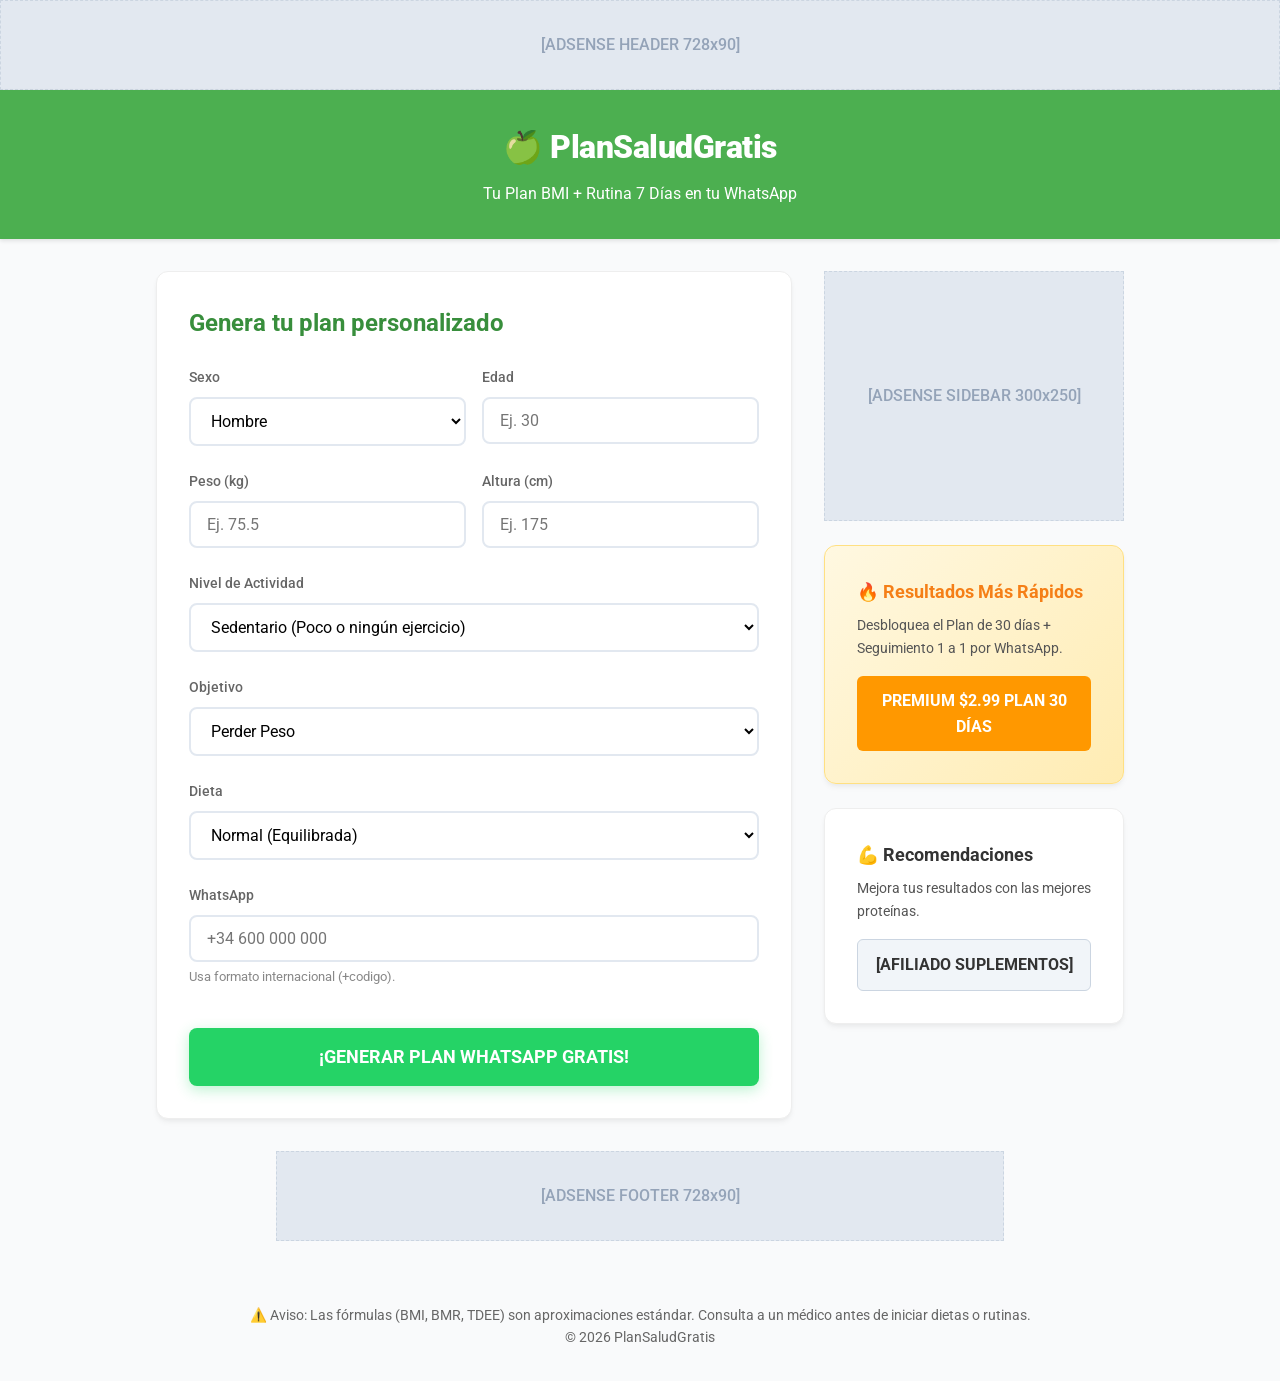
==== plan-salud-gratis/index.html @ 27670d2f "feat: Add premium upsell and product recommendation Introduces a premium upsell section within the a" ====
<!DOCTYPE html>
<html lang="es">
<head>
    <meta charset="UTF-8">
    <meta name="viewport" content="width=device-width, initial-scale=1.0">
    <title>Plan Salud Gratis WhatsApp | BMI + Rutina 7 Días</title>
    <meta name="description" content="Calcula tu BMI, calorías y obtén una rutina fitness gratis directamente a tu WhatsApp.">
    <link href="https://fonts.googleapis.com/css2?family=Roboto:wght@400;500;700;900&display=swap" rel="stylesheet">
    <link rel="stylesheet" href="css/style.css">
    <link rel="icon" href="data:image/svg+xml,<svg xmlns=%22http://www.w3.org/2000/svg%22 viewBox=%220 0 100 100%22><text y=%22.9em%22 font-size=%2290%22>🍏</text></svg>">
</head>
<body>
    <!-- HEADER AD -->
    <div class="ad-container header-ad">
        <div class="adsense-placeholder">[ADSENSE HEADER 728x90]</div>
    </div>

    <header>
        <div class="header-content">
            <h1>🍏 PlanSaludGratis</h1>
            <p>Tu Plan BMI + Rutina 7 Días en tu WhatsApp</p>
        </div>
    </header>

    <main class="container">
        <div class="main-grid">
            <div class="form-card card">
                <h2>Genera tu plan personalizado</h2>
                <form id="healthForm">
                    <div class="form-row">
                        <div class="form-group">
                            <label for="sexo">Sexo</label>
                            <select id="sexo" required>
                                <option value="H">Hombre</option>
                                <option value="M">Mujer</option>
                            </select>
                        </div>
                        <div class="form-group">
                            <label for="edad">Edad</label>
                            <input type="number" id="edad" min="18" max="80" placeholder="Ej. 30" required>
                        </div>
                    </div>
                    <div class="form-row">
                        <div class="form-group">
                            <label for="peso">Peso (kg)</label>
                            <input type="number" id="peso" min="30" max="200" step="0.1" placeholder="Ej. 75.5" required>
                        </div>
                        <div class="form-group">
                            <label for="altura">Altura (cm)</label>
                            <input type="number" id="altura" min="100" max="250" placeholder="Ej. 175" required>
                        </div>
                    </div>
                    
                    <div class="form-group">
                        <label for="actividad">Nivel de Actividad</label>
                        <select id="actividad" required>
                            <option value="1.2">Sedentario (Poco o ningún ejercicio)</option>
                            <option value="1.375">Ligero (1-3 días/sem)</option>
                            <option value="1.55">Moderado (3-5 días/sem)</option>
                            <option value="1.725">Activo (6-7 días/sem)</option>
                            <option value="1.9">Muy Activo (Doble turno)</option>
                        </select>
                    </div>

                    <div class="form-group">
                        <label for="objetivo">Objetivo</label>
                        <select id="objetivo" required>
                            <option value="-500">Perder Peso</option>
                            <option value="0">Mantener Peso</option>
                            <option value="300">Ganar Músculo</option>
                        </select>
                    </div>

                    <div class="form-group">
                        <label for="dieta">Dieta</label>
                        <select id="dieta" required>
                            <option value="Normal">Normal (Equilibrada)</option>
                            <option value="Vegetariana">Vegetariana</option>
                            <option value="Baja Carb">Baja Carb</option>
                        </select>
                    </div>

                    <div class="form-group phone-group">
                        <label for="telefono">WhatsApp</label>
                        <input type="tel" id="telefono" placeholder="+34 600 000 000" required>
                        <small>Usa formato internacional (+codigo).</small>
                    </div>

                    <button type="submit" class="btn-primary">¡GENERAR PLAN WHATSAPP GRATIS!</button>
                </form>
            </div>

            <div class="sidebar">
                <!-- SIDEBAR AD -->
                <div class="ad-container sidebar-ad mb-20">
                    <div class="adsense-placeholder">[ADSENSE SIDEBAR 300x250]</div>
                </div>

                <div class="card premium-card">
                    <h3>🔥 Resultados Más Rápidos</h3>
                    <p>Desbloquea el Plan de 30 días + Seguimiento 1 a 1 por WhatsApp.</p>
                    <a href="#premium" class="btn-premium">PREMIUM $2.99 PLAN 30 DÍAS</a>
                </div>

                <div class="card affiliate-card">
                    <h3>💪 Recomendaciones</h3>
                    <p>Mejora tus resultados con las mejores proteínas.</p>
                    <a href="#afiliado" class="btn-affiliate">[AFILIADO SUPLEMENTOS]</a>
                </div>
            </div>
        </div>
    </main>

    <!-- Modal Resultados -->
    <div id="resultModal" class="modal">
        <div class="modal-content card">
            <span class="close">&times;</span>
            <h2>¡Tu Plan está listo!</h2>
            <div id="planPreview" class="plan-preview"></div>
            
            <a id="waLink" href="#" target="_blank" class="btn-whatsapp">
                📱 ABRIR EN WHATSAPP
            </a>
            
            <div class="premium-upsell">
                <p>✅ Plan 7 días preparado</p>
                <p>🔥 ¿Quieres 30 días + seguimiento?</p>
                <a href="#checkout" class="btn-premium-sm">¡Sí, premium! $2.99</a>
            </div>
        </div>
    </div>

    <!-- FOOTER AD -->
    <div class="ad-container footer-ad">
        <div class="adsense-placeholder">[ADSENSE FOOTER 728x90]</div>
    </div>

    <footer>
        <p>⚠️ Aviso: Las fórmulas (BMI, BMR, TDEE) son aproximaciones estándar. Consulta a un médico antes de iniciar dietas o rutinas.</p>
        <p>&copy; 2026 PlanSaludGratis</p>
    </footer>

    <script src="js/script.js"></script>
</body>
</html>
---- plan-salud-gratis/css/style.css ----
:root {
    --primary: #4CAF50;
    --primary-dark: #388E3C;
    --primary-light: #E8F5E8;
    --wa-green: #25D366;
    --wa-hover: #1EBE5D;
    --text: #333;
    --text-light: #666;
    --bg: #f9fafb;
    --card-bg: #fff;
    --danger: #f44336;
    --premium: #FF9800;
}

* {
    margin: 0;
    padding: 0;
    box-sizing: border-box;
    font-family: 'Roboto', sans-serif;
}

body {
    background-color: var(--bg);
    color: var(--text);
    line-height: 1.6;
}

header {
    background-color: var(--primary);
    color: white;
    padding: 2rem 1rem;
    text-align: center;
    box-shadow: 0 2px 4px rgba(0,0,0,0.1);
}

header h1 {
    font-weight: 900;
    margin-bottom: 0.5rem;
    letter-spacing: -0.5px;
}

.container {
    max-width: 1000px;
    margin: 2rem auto;
    padding: 0 1rem;
}

.main-grid {
    display: grid;
    grid-template-columns: 1fr;
    gap: 2rem;
}

@media (min-width: 768px) {
    .main-grid {
        grid-template-columns: 1fr 300px;
    }
}

.card {
    background: var(--card-bg);
    border-radius: 12px;
    padding: 2rem;
    box-shadow: 0 4px 6px -1px rgba(0,0,0,0.05), 0 2px 4px -1px rgba(0,0,0,0.03);
    border: 1px solid #eee;
}

.card h2 {
    color: var(--primary-dark);
    margin-bottom: 1.5rem;
}

.form-row {
    display: grid;
    grid-template-columns: 1fr 1fr;
    gap: 1rem;
}

.form-group {
    margin-bottom: 1.5rem;
}

.form-group label {
    display: block;
    margin-bottom: 0.5rem;
    font-weight: 500;
    color: var(--text-light);
    font-size: 0.9rem;
}

input, select {
    width: 100%;
    padding: 0.75rem 1rem;
    border: 2px solid #e2e8f0;
    border-radius: 8px;
    font-size: 1rem;
    outline: none;
    transition: border-color 0.2s;
    background-color: #fff;
}

input:focus, select:focus {
    border-color: var(--primary);
}

.btn-primary {
    width: 100%;
    background-color: var(--wa-green);
    color: white;
    border: none;
    padding: 1.2rem;
    font-size: 1.1rem;
    font-weight: 700;
    border-radius: 8px;
    cursor: pointer;
    transition: background-color 0.2s, transform 0.1s;
    box-shadow: 0 4px 14px rgba(37,211,102,0.3);
    margin-top: 1rem;
}

.btn-primary:hover {
    background-color: var(--wa-hover);
}

.btn-primary:active {
    transform: scale(0.98);
}

small {
    color: #888;
    display: block;
    margin-top: 0.25rem;
}

/* Sidebar & Ads */
.ad-container {
    background-color: #e2e8f0;
    border: 1px dashed #cbd5e1;
    display: flex;
    justify-content: center;
    align-items: center;
    color: #94a3b8;
    font-weight: 500;
}

.header-ad { height: 90px; margin-bottom: 0; }
.sidebar-ad { height: 250px; }
.footer-ad { height: 90px; margin: 2rem auto; max-width: 728px; }

.mb-20 { margin-bottom: 1.5rem; }

.premium-card {
    background: linear-gradient(135deg, #fff8e1, #ffecb3);
    border: 1px solid #ffe082;
    margin-bottom: 1.5rem;
}

.premium-card h3 { color: #f57f17; margin-bottom: 0.5rem; font-size: 1.1rem; }
.premium-card p { font-size: 0.9rem; margin-bottom: 1rem; color: #555; }

.btn-premium, .btn-premium-sm {
    display: block;
    text-align: center;
    background: var(--premium);
    color: white;
    text-decoration: none;
    padding: 0.75rem;
    border-radius: 6px;
    font-weight: bold;
}

.btn-premium-sm { padding: 0.5rem; margin-top: 0.5rem; }

.affiliate-card h3 { font-size: 1.1rem; margin-bottom: 0.5rem; }
.affiliate-card p { font-size: 0.9rem; margin-bottom: 1rem; color: #555; }

.btn-affiliate {
    display: block;
    text-align: center;
    background: #f1f5f9;
    color: var(--text);
    text-decoration: none;
    padding: 0.75rem;
    border-radius: 6px;
    font-weight: bold;
    border: 1px solid #cbd5e1;
}

footer {
    text-align: center;
    padding: 2rem;
    color: var(--text-light);
    font-size: 0.85rem;
}

/* Modal */
.modal {
    display: none;
    position: fixed;
    z-index: 100;
    left: 0;
    top: 0;
    width: 100%;
    height: 100%;
    background-color: rgba(0,0,0,0.5);
    align-items: center;
    justify-content: center;
}

.modal.show { display: flex; }

.modal-content {
    width: 90%;
    max-width: 500px;
    position: relative;
    max-height: 90vh;
    overflow-y: auto;
}

.close {
    position: absolute;
    right: 1.5rem;
    top: 1.5rem;
    font-size: 1.5rem;
    cursor: pointer;
    color: #999;
}

.plan-preview {
    background: var(--primary-light);
    padding: 1rem;
    border-radius: 8px;
    font-family: monospace;
    white-space: pre-wrap;
    font-size: 0.9rem;
    margin: 1.5rem 0;
    border: 1px solid #c8e6c9;
}

.btn-whatsapp {
    display: block;
    width: 100%;
    text-align: center;
    background-color: var(--wa-green);
    color: white;
    text-decoration: none;
    padding: 1rem;
    font-weight: bold;
    border-radius: 8px;
    margin-bottom: 1.5rem;
}

.premium-upsell {
    text-align: center;
    border-top: 1px solid #eee;
    padding-top: 1.5rem;
}

.premium-upsell p {
    font-size: 0.95rem;
    margin-bottom: 0.25rem;
}

@media (max-width: 480px) {
    .form-row { grid-template-columns: 1fr; gap: 0; }
}
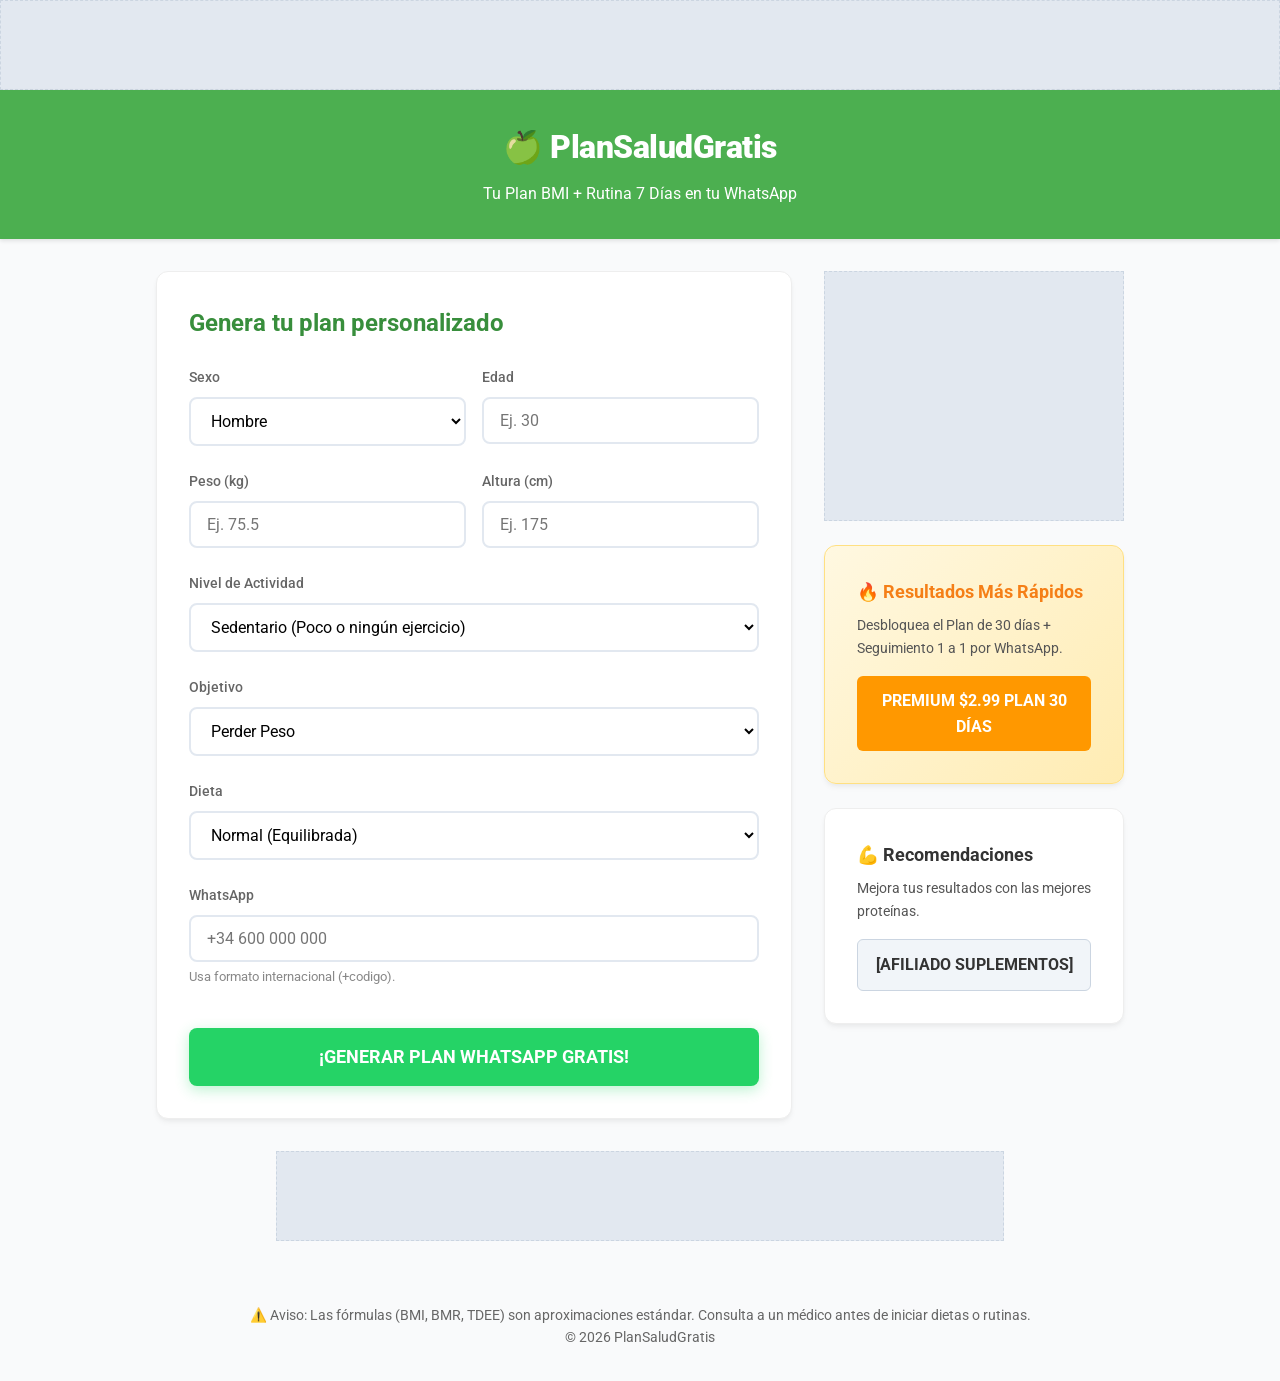
==== commit fec0546a: "feat: Implement AI assistant for plan generation Introduce an AI assistant to process user data and " ====
--- a/plan-salud-gratis/index.html
+++ b/plan-salud-gratis/index.html
@@ -8,11 +8,14 @@
     <link href="https://fonts.googleapis.com/css2?family=Roboto:wght@400;500;700;900&display=swap" rel="stylesheet">
     <link rel="stylesheet" href="css/style.css">
     <link rel="icon" href="data:image/svg+xml,<svg xmlns=%22http://www.w3.org/2000/svg%22 viewBox=%220 0 100 100%22><text y=%22.9em%22 font-size=%2290%22>🍏</text></svg>">
+    <!-- ADSENSE SCRIPT -->
+    <script async src="https://pagead2.googlesyndication.com/pagead/js/adsbygoogle.js?client=ca-pub-0000000000000000" crossorigin="anonymous"></script>
 </head>
 <body>
     <!-- HEADER AD -->
     <div class="ad-container header-ad">
-        <div class="adsense-placeholder">[ADSENSE HEADER 728x90]</div>
+        <ins class="adsbygoogle" style="display:block; width:100%; height:90px;" data-ad-client="ca-pub-0000000000000000" data-ad-slot="1234567890" data-ad-format="horizontal" data-full-width-responsive="true"></ins>
+        <script>(adsbygoogle = window.adsbygoogle || []).push({});</script>
     </div>
 
     <header>
@@ -93,7 +96,8 @@
             <div class="sidebar">
                 <!-- SIDEBAR AD -->
                 <div class="ad-container sidebar-ad mb-20">
-                    <div class="adsense-placeholder">[ADSENSE SIDEBAR 300x250]</div>
+                    <ins class="adsbygoogle" style="display:block; width:100%; height:250px;" data-ad-client="ca-pub-0000000000000000" data-ad-slot="0987654321" data-ad-format="rectangle" data-full-width-responsive="true"></ins>
+                    <script>(adsbygoogle = window.adsbygoogle || []).push({});</script>
                 </div>
 
                 <div class="card premium-card">
@@ -115,24 +119,33 @@
     <div id="resultModal" class="modal">
         <div class="modal-content card">
             <span class="close">&times;</span>
-            <h2>¡Tu Plan está listo!</h2>
-            <div id="planPreview" class="plan-preview"></div>
             
-            <a id="waLink" href="#" target="_blank" class="btn-whatsapp">
-                📱 ABRIR EN WHATSAPP
-            </a>
-            
-            <div class="premium-upsell">
-                <p>✅ Plan 7 días preparado</p>
-                <p>🔥 ¿Quieres 30 días + seguimiento?</p>
-                <a href="#checkout" class="btn-premium-sm">¡Sí, premium! $2.99</a>
+            <div id="aiProcessing" class="ai-assistant">
+                <div class="spinner"></div>
+                <h2>Asistente de IA Trabajando...</h2>
+                <p id="aiStatusText">Analizando perfil biométrico...</p>
+            </div>
+
+            <div id="aiReady" class="ai-ready" style="display: none;">
+                <h2>¡Plan 100% Personalizado Listo! 🎯</h2>
+                <p>Por seguridad y privacidad, tu plan de salud se mantiene oculto. Cópialo o envíalo a tu WhatsApp para descubrir tu plan de entrenamiento y dieta.</p>
+                
+                <a id="waLink" href="#" target="_blank" class="btn-whatsapp">
+                    📱 ENVIAR OCULTO A WHATSAPP
+                </a>
+                
+                <div class="premium-upsell">
+                    <p>🔥 ¿Quieres 30 días + seguimiento 1 a 1?</p>
+                    <a href="#checkout" class="btn-premium-sm">Desbloquear Premium por $2.99</a>
+                </div>
             </div>
         </div>
     </div>
 
     <!-- FOOTER AD -->
     <div class="ad-container footer-ad">
-        <div class="adsense-placeholder">[ADSENSE FOOTER 728x90]</div>
+        <ins class="adsbygoogle" style="display:block; width:100%; height:90px;" data-ad-client="ca-pub-0000000000000000" data-ad-slot="1122334455" data-ad-format="horizontal" data-full-width-responsive="true"></ins>
+        <script>(adsbygoogle = window.adsbygoogle || []).push({});</script>
     </div>
 
     <footer>
--- a/plan-salud-gratis/css/style.css
+++ b/plan-salud-gratis/css/style.css
@@ -247,7 +247,61 @@
     padding: 1rem;
     font-weight: bold;
     border-radius: 8px;
-    margin-bottom: 1.5rem;
+    margin-bottom: 0.5rem;
+}
+
+.btn-copy {
+    display: block;
+    width: 100%;
+    text-align: center;
+    background-color: #fff;
+    color: var(--text-light);
+    border: 2px solid #e2e8f0;
+    padding: 1rem;
+    font-weight: bold;
+    border-radius: 8px;
+    margin-bottom: 1.5rem;
+    cursor: pointer;
+    transition: background-color 0.2s;
+}
+
+.btn-copy:hover {
+    background-color: #f8fafc;
+}
+
+.ai-assistant {
+    text-align: center;
+    padding: 2rem 1rem;
+}
+
+.ai-ready {
+    text-align: center;
+    padding: 1rem 0;
+}
+
+.ai-ready h2 {
+    color: var(--primary-dark);
+    margin-bottom: 1rem;
+}
+
+.ai-ready p {
+    font-size: 0.95rem;
+    color: var(--text-light);
+    margin-bottom: 1.5rem;
+}
+
+.spinner {
+    width: 50px;
+    height: 50px;
+    border: 5px solid rgba(76, 175, 80, 0.2);
+    border-top-color: var(--primary);
+    border-radius: 50%;
+    animation: spin 1s linear infinite;
+    margin: 0 auto 1.5rem auto;
+}
+
+@keyframes spin {
+    to { transform: rotate(360deg); }
 }
 
 .premium-upsell {
